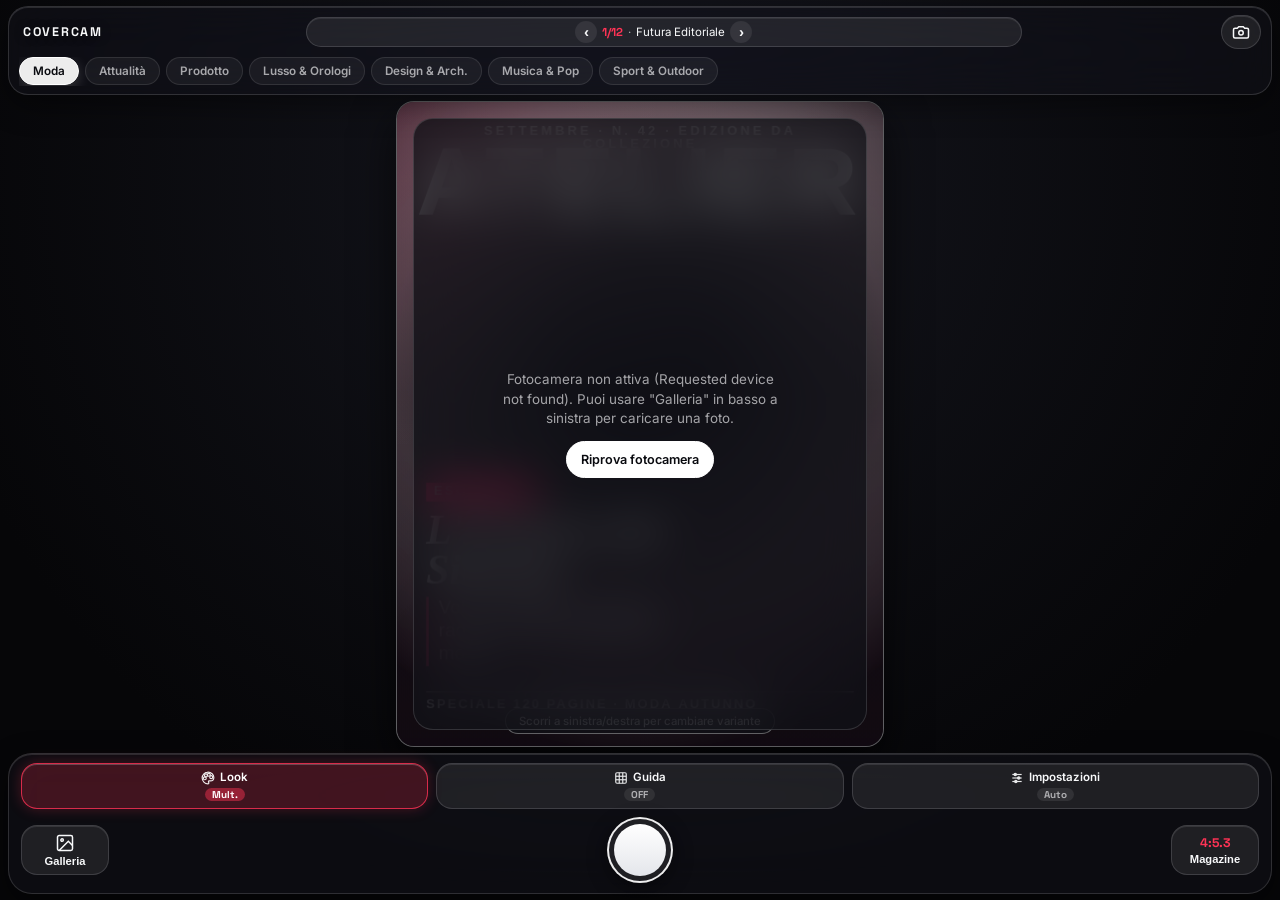
==== covercam-beta/index.html @ 8c14767b "Add /covercam-beta/ clean path and push to both repos" ====
<!DOCTYPE html>
<html lang="it">
<head>
  <meta charset="UTF-8">
  <meta name="viewport" content="width=device-width, initial-scale=1.0, maximum-scale=1.0, user-scalable=no, viewport-fit=cover">
  <meta name="theme-color" content="#070709">
  <meta name="apple-mobile-web-app-capable" content="yes">
  <meta name="apple-mobile-web-app-status-bar-style" content="black-translucent">
  <title>CoverCam — Fotocamera Editoriale</title>
  <link rel="manifest" href="./manifest.json">
  <link rel="icon" type="image/svg+xml" href="./icons/icon.svg">
  <link rel="apple-touch-icon" href="./icons/icon-192.png">
  <link rel="preconnect" href="https://fonts.googleapis.com">
  <link rel="preconnect" href="https://fonts.gstatic.com" crossorigin>
  <link href="https://fonts.googleapis.com/css2?family=Anton&family=Archivo+Black&family=Barlow+Condensed:ital,wght@0,600;0,700;0,800;1,700&family=Bebas+Neue&family=Bodoni+Moda:ital,opsz,wght@0,6..96,700;0,6..96,900;1,6..96,700&family=Cinzel:wght@700;800&family=Cormorant+Garamond:ital,wght@0,400;0,600;0,700;1,400;1,600;1,700&family=DM+Sans:ital,wght@0,400;0,500;0,700;1,400&family=Inter:wght@400;500;600;700;800&family=Jost:ital,wght@0,400;0,500;0,600;0,700;0,800;0,900;1,500;1,700&family=Lato:ital,wght@0,400;0,700;0,900;1,400;1,700&family=League+Spartan:wght@600;700;800;900&family=Montserrat:wght@400;500;600;700;800;900&family=Newsreader:ital,opsz,wght@0,6..72,400;0,6..72,600;0,6..72,800;1,6..72,400;1,6..72,800&family=Oswald:wght@500;600;700&family=Playfair+Display:ital,wght@0,400;0,700;0,900;1,400;1,700;1,900&family=Plus+Jakarta+Sans:wght@500;600;700;800&family=Space+Grotesk:wght@500;600;700&family=Syne:wght@700;800&family=Work+Sans:wght@400;500;600;700;800&display=swap" rel="stylesheet">
  <link rel="stylesheet" href="./styles.css?v=14">
</head>
<body>
  <div class="app-shell">
    <header class="top-bar">
      <div class="top-row">
        <button type="button" id="appTitleBtn" class="brand-title" title="Tieni premuto per il pannello log">
          COVERCAM
        </button>

        <div class="preset-pill" id="presetBadge" aria-live="polite">
          <button type="button" id="btnPrevVariant" class="pill-step-btn" aria-label="Variante precedente">‹</button>
          <span id="presetIndexLabel">1/12</span>
          <span class="dot-sep">·</span>
          <span id="presetNameLabel">Classico Centrale</span>
          <button type="button" id="btnNextVariant" class="pill-step-btn" aria-label="Variante successiva">›</button>
        </div>

        <div class="top-actions">
          <button type="button" id="btnInstallPwa" class="icon-btn hidden" aria-label="Installa app sul telefono" title="Installa app">
            <span>Installa</span>
          </button>
          <button type="button" id="btnExitPhoto" class="icon-btn hidden" aria-label="Torna alla fotocamera live" title="Torna alla fotocamera">
            <svg viewBox="0 0 24 24" width="16" height="16" fill="none" stroke="currentColor" stroke-width="2">
              <path d="M15 18l-6-6 6-6"/>
            </svg>
            <span>Live</span>
          </button>
          <button type="button" id="btnFlipCamera" class="icon-btn" aria-label="Cambia fotocamera" title="Cambia fotocamera">
            <svg viewBox="0 0 24 24" width="18" height="18" fill="none" stroke="currentColor" stroke-width="2">
              <path d="M20 7h-3l-2-2H9L7 7H4a2 2 0 0 0-2 2v9a2 2 0 0 0 2 2h16a2 2 0 0 0 2-2V9a2 2 0 0 0-2-2Z"/>
              <path d="M15 13a3 3 0 1 1-6 0 3 3 0 0 1 6 0Z"/>
            </svg>
          </button>
        </div>
      </div>

      <nav class="genre-tabs" id="genreTabs" aria-label="Generi copertina"></nav>
    </header>

    <main class="viewport-area" id="viewportArea">
      <div class="stage-frame" id="stageFrame">
        <video id="cameraVideo" playsinline autoplay muted></video>
        <img id="importedPhoto" class="hidden" alt="Foto importata dalla galleria">
        <canvas id="overlayCanvas"></canvas>

        <div class="swipe-hint" id="swipeHint">Scorri a sinistra/destra per cambiare variante</div>
        <div class="camera-error hidden" id="cameraErrorBox">
          <p id="cameraErrorText">Accesso alla fotocamera non disponibile. Puoi comunque importare una foto dalla galleria.</p>
          <button type="button" id="btnRetryCamera" class="action-btn">Riprova fotocamera</button>
        </div>
      </div>
    </main>

    <footer class="bottom-bar">
      <div class="quick-dock" role="toolbar" aria-label="Strumenti rapidi copertina">
        <button type="button" id="btnGenreLookToggle" class="dock-pill" aria-pressed="false" title="Pannello Look & Color Grading 60-30-10">
          <span class="dock-pill-label">
            <svg viewBox="0 0 24 24" width="14" height="14" fill="none" stroke="currentColor" stroke-width="2">
              <circle cx="13.5" cy="6.5" r="2.5"/>
              <circle cx="17.5" cy="10.5" r="2.5"/>
              <circle cx="8.5" cy="7.5" r="2.5"/>
              <circle cx="6.5" cy="12.5" r="2.5"/>
              <path d="M12 2C6.5 2 2 6.5 2 12s4.5 10 10 10c.93 0 1.5-.67 1.5-1.5 0-.39-.15-.74-.39-1.01-.23-.26-.38-.61-.38-1 0-.83.67-1.5 1.5-1.5H16c3.31 0 6-2.69 6-6 0-4.96-4.49-9-10-9Z"/>
            </svg>
            <span>Look</span>
          </span>
          <small id="dockLookBadge">Mult.</small>
        </button>

        <button type="button" id="btnGuideCycle" class="dock-pill" aria-pressed="false" title="Cambia griglia di composizione">
          <span class="dock-pill-label">
            <svg viewBox="0 0 24 24" width="14" height="14" fill="none" stroke="currentColor" stroke-width="2">
              <rect x="3" y="3" width="18" height="18" rx="2"/>
              <line x1="9" y1="3" x2="9" y2="21"/>
              <line x1="15" y1="3" x2="15" y2="21"/>
              <line x1="3" y1="9" x2="21" y2="9"/>
              <line x1="3" y1="15" x2="21" y2="15"/>
            </svg>
            <span>Guida</span>
          </span>
          <small id="guideShortText">OFF</small>
        </button>

        <button type="button" id="btnSettingsToggle" class="dock-pill" aria-expanded="false" aria-controls="settingsDrawer" title="Apri tutte le impostazioni e scontorno">
          <span class="dock-pill-label">
            <svg viewBox="0 0 24 24" width="14" height="14" fill="none" stroke="currentColor" stroke-width="2">
              <line x1="4" y1="6" x2="20" y2="6"/>
              <line x1="4" y1="12" x2="20" y2="12"/>
              <line x1="4" y1="18" x2="20" y2="18"/>
              <circle cx="9" cy="6" r="2" fill="currentColor"/>
              <circle cx="15" cy="12" r="2" fill="currentColor"/>
              <circle cx="10" cy="18" r="2" fill="currentColor"/>
            </svg>
            <span>Impostazioni</span>
          </span>
          <small id="dockSettingsBadge">Auto</small>
        </button>
      </div>

      <div class="shutter-row">
        <div class="bottom-left">
          <input type="file" id="galleryInput" accept="image/*" class="sr-only">
          <button type="button" id="btnImportGallery" class="thumb-btn" aria-label="Importa foto da galleria">
            <svg viewBox="0 0 24 24" width="20" height="20" fill="none" stroke="currentColor" stroke-width="1.8">
              <rect x="3" y="3" width="18" height="18" rx="2"/>
              <circle cx="8.5" cy="8.5" r="1.5"/>
              <path d="M21 15l-5-5L5 21"/>
            </svg>
            <span>Galleria</span>
          </button>
        </div>

        <div class="bottom-center">
          <button type="button" id="btnShutter" class="shutter-btn" aria-label="Scatta foto">
            <span class="shutter-inner"></span>
          </button>
        </div>

        <div class="bottom-right">
          <button type="button" id="btnFormatCycle" class="thumb-btn" aria-label="Cambia formato">
            <span class="format-tag" id="formatRatioText">4:5.3</span>
            <span id="formatNameText">Magazine</span>
          </button>
        </div>
      </div>
    </footer>

    <section id="lookGradingPanel" class="grading-panel hidden" aria-label="Color Grading 60-30-10">
      <div class="sheet-handle-bar">
        <span class="sheet-pill-indicator"></span>
      </div>
      <div class="sheet-header-row">
        <strong>Look & Color Grading (60 · 30 · 10)</strong>
        <button type="button" id="btnCloseLookSheet" class="icon-btn" aria-label="Chiudi pannello Look">✕</button>
      </div>
      <div class="grading-top">
        <button type="button" id="btnToggleGradingEnable" class="chip-btn active" aria-pressed="true">
          <span>60·30·10 ON</span>
        </button>
        <div class="grading-bar-preview" aria-hidden="true">
          <span id="bar60" class="bar-seg seg-60">60%</span>
          <span id="bar30" class="bar-seg seg-30">30%</span>
          <span id="bar10" class="bar-seg seg-10">10%</span>
        </div>
        <label class="grading-intensity">
          <span>Mix</span>
          <input type="range" id="gradingStrengthSlider" min="0" max="100" value="55" step="1">
        </label>
      </div>

      <div class="grading-presets" id="gradingPresetsRow" role="radiogroup" aria-label="Triadi cromatiche 60-30-10"></div>

      <div class="setting-group">
        <div class="setting-header">
          <span>Metodo di fusione (Grading & Luci)</span>
          <span id="blendModeStatusText" class="contrast-badge">Multiply</span>
        </div>
        <div class="color-row" id="blendModeBar" role="radiogroup" aria-label="Metodo di fusione per luci e grading"></div>
      </div>

      <div class="grading-pickers">
        <label class="color-slot">
          <span class="slot-pct">60% Base</span>
          <div class="slot-input-wrap">
            <input type="color" id="color60Input" value="#1A242D">
            <code id="color60Hex">#1A242D</code>
          </div>
        </label>
        <label class="color-slot">
          <span class="slot-pct">30% Toni Medi</span>
          <div class="slot-input-wrap">
            <input type="color" id="color30Input" value="#D8C3A5">
            <code id="color30Hex">#D8C3A5</code>
          </div>
        </label>
        <label class="color-slot">
          <span class="slot-pct">10% Accento</span>
          <div class="slot-input-wrap">
            <input type="color" id="color10Input" value="#E63946">
            <code id="color10Hex">#E63946</code>
          </div>
        </label>
      </div>

      <div class="tone-sliders">
        <label class="tone-control">
          <div class="setting-header">
            <span>Contrasto B/N</span>
            <span id="contrastToneValue">100%</span>
          </div>
          <input type="range" id="contrastToneSlider" min="70" max="180" value="100" step="2">
        </label>
        <label class="tone-control">
          <div class="setting-header">
            <span>Punto Bianco / Nero</span>
            <span id="brightnessToneValue">100%</span>
          </div>
          <input type="range" id="brightnessToneSlider" min="70" max="140" value="100" step="2">
        </label>
      </div>
    </section>

    <section id="settingsDrawer" class="settings-drawer hidden" aria-label="Pannello impostazioni">
      <div class="sheet-handle-bar">
        <span class="sheet-pill-indicator"></span>
      </div>
      <div class="sheet-header-row">
        <strong>Impostazioni Copertina & Scontorno</strong>
        <button type="button" id="btnCloseSettingsSheet" class="icon-btn" aria-label="Chiudi impostazioni">✕</button>
      </div>
      <div class="setting-group">
        <div class="setting-header">
          <label for="opacitySlider">Opacità layout</label>
          <span id="opacityValue">100%</span>
        </div>
        <input type="range" id="opacitySlider" min="15" max="100" value="100" step="1">
      </div>

      <div class="setting-group">
        <div class="setting-header">
          <span>Colore testo e contrasto WCAG</span>
          <span id="contrastStatus" class="contrast-badge">AUTO · --:1</span>
        </div>
        <div class="color-row">
          <button type="button" id="btnAutoColor" class="chip-btn active">
            <span class="swatch-dot" id="autoSwatchDot"></span>
            <span>Auto Scena</span>
          </button>
          <div class="palette-swatches" id="paletteContainer" role="radiogroup" aria-label="Palette colori manuale"></div>
        </div>
      </div>

      <div class="setting-group">
        <div class="setting-header">
          <span>Guida composizione (solo mirino)</span>
          <span id="guideStatusText" class="contrast-badge">Nessuna</span>
        </div>
        <div class="color-row" id="guideBar" role="radiogroup" aria-label="Guide di composizione fotografica"></div>
      </div>

      <div class="setting-group">
        <div class="setting-header">
          <span>Effetto immagine</span>
          <span id="filterStatusText" class="contrast-badge">Naturale</span>
        </div>
        <div class="color-row" id="filterBar" role="radiogroup" aria-label="Filtri fotografici"></div>
      </div>

      <div class="setting-group">
        <div class="setting-header">
          <span>Scontorno volto su testata (trascina o pizzica)</span>
          <button type="button" id="btnFaceCutoutToggle" class="chip-btn" aria-pressed="false">
            <strong id="faceCutoutStatusText">OFF</strong>
          </button>
        </div>
        <div class="tone-sliders">
          <label class="tone-control">
            <div class="setting-header">
              <span>Grandezza zona</span>
              <span id="faceSizeValue">24%</span>
            </div>
            <input type="range" id="faceSizeSlider" min="10" max="50" value="24" step="1">
          </label>
          <label class="tone-control">
            <div class="setting-header">
              <span>Sfumatura bordo</span>
              <span id="faceFeatherValue">72%</span>
            </div>
            <input type="range" id="faceFeatherSlider" min="20" max="95" value="72" step="1">
          </label>
        </div>
      </div>

      <div class="setting-group">
        <div class="setting-header">
          <span>Aloni di luce (tocca sulla foto)</span>
          <span id="lightSpotCountText" class="contrast-badge">0 punti</span>
        </div>
        <div class="color-row" id="lightBlendDrawerBar" role="radiogroup" aria-label="Metodo fusione aloni"></div>
        <div class="setting-toggles">
          <button type="button" id="btnLightModeToggle" class="toggle-pill" aria-pressed="false">
            <span>Tocca foto per alone</span>
            <strong id="lightModeStatusText">OFF</strong>
          </button>
          <button type="button" id="btnClearLights" class="toggle-pill">
            <span>Rimuovi aloni</span>
            <strong>RESET</strong>
          </button>
        </div>
      </div>

      <div class="setting-toggles">
        <button type="button" id="btnHorizonToggle" class="toggle-pill" aria-pressed="false">
          <span>Livella orizzonte</span>
          <strong id="horizonStatusText">OFF</strong>
        </button>
        <button type="button" id="btnSafeZoneToggle" class="toggle-pill" aria-pressed="false">
          <span>Zone sicure Story</span>
          <strong id="safeZoneStatusText">OFF</strong>
        </button>
      </div>
    </section>
  </div>

  <dialog id="exportDialog" closedby="any" aria-labelledby="exportDialogTitle">
    <div class="dialog-inner">
      <header class="dialog-header">
        <div>
          <h2 id="exportDialogTitle">Scatto completato</h2>
          <p id="exportMetaText" class="dialog-subtitle">-- × -- px · 2 file pronti</p>
        </div>
        <form method="dialog">
          <button type="submit" class="icon-btn" aria-label="Chiudi finestra" autofocus>✕</button>
        </form>
      </header>

      <div class="preview-pair">
        <figure class="preview-card">
          <img id="previewCoverImg" alt="Anteprima foto con copertina">
          <figcaption id="captionCoverName">covercam_cover.jpg</figcaption>
          <button type="button" id="btnDownloadCover" class="secondary-btn">Scarica Cover</button>
        </figure>
        <figure class="preview-card">
          <img id="previewCleanImg" alt="Anteprima foto pulita senza scritte">
          <figcaption id="captionCleanName">covercam_clean.jpg</figcaption>
          <button type="button" id="btnDownloadClean" class="secondary-btn">Scarica Clean</button>
        </figure>
      </div>

      <div class="dialog-footer">
        <button type="button" id="btnDownloadBoth" class="primary-btn">Scarica entrambi (2 JPG)</button>
        <button type="button" id="btnShareBoth" class="action-btn">Condividi</button>
      </div>
    </div>
  </dialog>

  <dialog id="debugDialog" closedby="any" aria-labelledby="debugDialogTitle">
    <div class="dialog-inner debug-inner">
      <header class="dialog-header">
        <div>
          <h2 id="debugDialogTitle">Registro Diagnostico (Log)</h2>
          <p id="debugCountText" class="dialog-subtitle">Ultimi 500 eventi in memoria e localStorage</p>
        </div>
        <form method="dialog">
          <button type="submit" class="icon-btn" aria-label="Chiudi log" autofocus>✕</button>
        </form>
      </header>

      <pre id="debugLogOutput" class="debug-log-view" tabindex="0"></pre>

      <div class="dialog-footer">
        <button type="button" id="btnHardResetCache" class="primary-btn">Aggiorna App & Svuota Cache</button>
        <button type="button" id="btnCopyLogs" class="action-btn">Copia log</button>
        <button type="button" id="btnClearLogs" class="secondary-btn">Svuota log</button>
      </div>
    </div>
  </dialog>

  <script type="module" src="./js/app.js?v=14"></script>
</body>
</html>
---- covercam-beta/styles.css ----
@font-face {
  font-family: "Futura";
  src: local("Futura"), local("Futura-Medium"), local("Futura Medium"), local("Futura PT"), local("Avenir Next"), local("Jost");
  font-weight: 400 700;
}

@font-face {
  font-family: "Futura";
  src: local("Futura-Bold"), local("Futura Bold"), local("Futura Condensed ExtraBold"), local("Jost");
  font-weight: 800 900;
}

:root {
  color-scheme: dark;
  --bg-base: #070709;
  --glass-bg: rgba(18, 19, 25, 0.56);
  --glass-bg-strong: rgba(16, 17, 23, 0.78);
  --glass-chip: rgba(255, 255, 255, 0.08);
  --glass-chip-active: rgba(255, 255, 255, 0.2);
  --glass-border: rgba(255, 255, 255, 0.14);
  --glass-border-bright: rgba(255, 255, 255, 0.34);
  --glass-blur: blur(22px) saturate(175%);
  --text-primary: #f8f9fa;
  --text-muted: rgba(248, 249, 250, 0.64);
  --brand-color: #ff3355;
  --level-green: #34d399;
  --font-ui: "Inter", -apple-system, BlinkMacSystemFont, sans-serif;
  --font-mono: "Space Grotesk", monospace;
  --font-futura: "Futura", "Jost", "League Spartan", sans-serif;
}

*,
*::before,
*::after {
  box-sizing: border-box;
  margin: 0;
  padding: 0;
}

html,
body {
  width: 100%;
  height: 100%;
  background: radial-gradient(circle at 50% 20%, #15161e 0%, #060608 75%);
  color: var(--text-primary);
  font-family: var(--font-ui);
  accent-color: var(--brand-color);
  -webkit-font-smoothing: antialiased;
  user-select: none;
  -webkit-user-select: none;
  overflow: hidden;
  touch-action: manipulation;
}

.sr-only {
  position: absolute !important;
  clip-path: inset(50%) !important;
  overflow: hidden !important;
  width: 1px !important;
  height: 1px !important;
  margin: -1px !important;
  padding: 0 !important;
  border: 0 !important;
  white-space: nowrap !important;
}

.hidden {
  display: none !important;
}

.app-shell {
  position: relative;
  display: flex;
  flex-direction: column;
  width: 100%;
  height: 100dvh;
  padding-top: env(safe-area-inset-top, 0px);
  padding-bottom: env(safe-area-inset-bottom, 0px);
}

.top-bar {
  position: relative;
  z-index: 30;
  margin: 6px 8px 0;
  padding: 7px 10px 8px;
  background: var(--glass-bg);
  backdrop-filter: var(--glass-blur);
  -webkit-backdrop-filter: var(--glass-blur);
  border: 1px solid var(--glass-border);
  border-radius: 20px;
  box-shadow: 0 10px 30px rgba(0, 0, 0, 0.42), inset 0 1px 0 rgba(255, 255, 255, 0.12);
}

.top-row {
  display: flex;
  align-items: center;
  justify-content: space-between;
  gap: 6px;
  min-height: 36px;
}

.brand-title {
  background: none;
  border: none;
  color: var(--text-primary);
  font-family: var(--font-mono);
  font-weight: 700;
  font-size: 0.78rem;
  letter-spacing: 0.14em;
  padding: 6px 4px;
  cursor: pointer;
  flex-shrink: 0;
  text-shadow: 0 1px 8px rgba(0, 0, 0, 0.5);
}

.preset-pill {
  display: inline-flex;
  align-items: center;
  justify-content: center;
  gap: 5px;
  background: var(--glass-chip);
  border: 1px solid var(--glass-border);
  border-radius: 999px;
  padding: 3px 6px;
  font-size: 0.72rem;
  color: var(--text-primary);
  min-width: 0;
  flex: 1;
  max-width: 56vw;
  white-space: nowrap;
  overflow: hidden;
  text-overflow: ellipsis;
  box-shadow: inset 0 1px 0 rgba(255, 255, 255, 0.08);
}

#presetNameLabel {
  overflow: hidden;
  text-overflow: ellipsis;
  white-space: nowrap;
}

.pill-step-btn {
  background: rgba(255, 255, 255, 0.08);
  border: none;
  color: var(--text-primary);
  width: 22px;
  height: 22px;
  border-radius: 50%;
  display: inline-flex;
  align-items: center;
  justify-content: center;
  font-size: 0.95rem;
  font-weight: 700;
  line-height: 1;
  cursor: pointer;
  flex-shrink: 0;
}

.pill-step-btn:active {
  background: rgba(255, 255, 255, 0.24);
}

#presetIndexLabel {
  font-family: var(--font-mono);
  font-weight: 700;
  color: var(--brand-color);
}

.dot-sep {
  color: var(--text-muted);
}

.top-actions {
  display: flex;
  align-items: center;
  gap: 5px;
}

.icon-btn {
  display: inline-flex;
  align-items: center;
  justify-content: center;
  gap: 4px;
  min-width: 34px;
  height: 34px;
  padding: 0 10px;
  background: var(--glass-chip);
  border: 1px solid var(--glass-border);
  border-radius: 999px;
  color: var(--text-primary);
  font-size: 0.74rem;
  font-weight: 600;
  cursor: pointer;
  transition: background 0.18s ease, border-color 0.18s ease, transform 0.12s ease;
  box-shadow: inset 0 1px 0 rgba(255, 255, 255, 0.1);
}

.icon-btn:active {
  transform: scale(0.95);
}

.icon-btn[aria-expanded="true"],
.icon-btn[aria-pressed="true"] {
  border-color: rgba(255, 51, 85, 0.75);
  background: rgba(255, 51, 85, 0.24);
  color: #ffffff;
  box-shadow: 0 0 14px rgba(255, 51, 85, 0.28), inset 0 1px 0 rgba(255, 255, 255, 0.22);
}

.genre-tabs {
  display: flex;
  align-items: center;
  gap: 6px;
  margin-top: 7px;
  overflow-x: auto;
  scrollbar-width: none;
  padding-bottom: 1px;
}

.genre-tabs::-webkit-scrollbar {
  display: none;
}

.genre-tab {
  background: rgba(255, 255, 255, 0.05);
  border: 1px solid rgba(255, 255, 255, 0.1);
  border-radius: 999px;
  color: var(--text-muted);
  font-family: var(--font-ui);
  font-size: 0.73rem;
  font-weight: 600;
  padding: 6px 13px;
  text-align: center;
  cursor: pointer;
  white-space: nowrap;
  flex-shrink: 0;
  transition: all 0.18s ease;
}

.genre-tab.active {
  background: rgba(255, 255, 255, 0.92);
  color: #090a0f;
  border-color: #ffffff;
  box-shadow: 0 4px 14px rgba(255, 255, 255, 0.18);
}

.grading-panel,
.settings-drawer {
  position: fixed;
  left: 8px;
  right: 8px;
  bottom: calc(8px + env(safe-area-inset-bottom, 0px));
  top: auto;
  z-index: 60;
  background: var(--glass-bg-strong);
  backdrop-filter: blur(28px) saturate(190%);
  -webkit-backdrop-filter: blur(28px) saturate(190%);
  border: 1px solid var(--glass-border-bright);
  border-radius: 24px;
  padding: 10px 15px 16px;
  display: flex;
  flex-direction: column;
  gap: 11px;
  max-height: 76dvh;
  overflow-y: auto;
  box-shadow: 0 20px 50px rgba(0, 0, 0, 0.65), inset 0 1px 0 rgba(255, 255, 255, 0.2);
}

.sheet-handle-bar {
  display: flex;
  justify-content: center;
  padding: 2px 0 2px;
}

.sheet-pill-indicator {
  width: 40px;
  height: 4px;
  border-radius: 999px;
  background-color: rgba(255, 255, 255, 0.28);
}

.sheet-header-row {
  display: flex;
  align-items: center;
  justify-content: space-between;
  font-size: 0.82rem;
  color: var(--text-primary);
  padding-bottom: 6px;
  border-bottom: 1px solid var(--glass-border);
}

.grading-top {
  display: flex;
  align-items: center;
  justify-content: space-between;
  gap: 8px;
}

.grading-title {
  font-family: var(--font-mono);
  font-size: 0.68rem;
  font-weight: 700;
  letter-spacing: 0.08em;
  color: var(--text-muted);
  white-space: nowrap;
}

.grading-bar-preview {
  flex: 1;
  display: flex;
  height: 18px;
  border-radius: 999px;
  overflow: hidden;
  border: 1px solid var(--glass-border-bright);
  font-family: var(--font-mono);
  font-size: 0.6rem;
  font-weight: 700;
}

.bar-seg {
  display: flex;
  align-items: center;
  justify-content: center;
  overflow: hidden;
}

.seg-60 {
  width: 60%;
  background-color: #1A242D;
  color: #ffffff;
}

.seg-30 {
  width: 30%;
  background-color: #D8C3A5;
  color: #0d0d0d;
}

.seg-10 {
  width: 10%;
  background-color: #E63946;
  color: #ffffff;
  font-size: 0;
}

.grading-intensity {
  display: inline-flex;
  align-items: center;
  gap: 5px;
  font-size: 0.68rem;
  color: var(--text-muted);
  width: 90px;
}

.grading-intensity input[type="range"] {
  height: 18px;
}

.grading-presets {
  display: flex;
  align-items: center;
  gap: 6px;
  overflow-x: auto;
  scrollbar-width: none;
}

.grading-presets::-webkit-scrollbar {
  display: none;
}

.triad-chip {
  display: inline-flex;
  align-items: center;
  gap: 6px;
  background: var(--glass-chip);
  border: 1px solid var(--glass-border);
  border-radius: 999px;
  padding: 5px 11px;
  color: var(--text-primary);
  font-size: 0.71rem;
  font-weight: 600;
  cursor: pointer;
  white-space: nowrap;
  flex-shrink: 0;
}

.triad-chip.active {
  border-color: var(--glass-border-bright);
  background: var(--glass-chip-active);
  box-shadow: 0 2px 10px rgba(0, 0, 0, 0.3);
}

.triad-dots {
  display: inline-flex;
  width: 24px;
  height: 10px;
  border-radius: 999px;
  overflow: hidden;
  border: 1px solid rgba(255, 255, 255, 0.35);
}

.triad-dots i {
  display: block;
  height: 100%;
}

.grading-pickers {
  display: grid;
  grid-template-columns: repeat(3, 1fr);
  gap: 6px;
}

.tone-sliders {
  display: grid;
  grid-template-columns: 1fr 1fr;
  gap: 10px;
  padding-top: 6px;
  border-top: 1px solid var(--glass-border);
}

.tone-control {
  display: flex;
  flex-direction: column;
  gap: 3px;
}

.color-slot {
  display: flex;
  flex-direction: column;
  gap: 4px;
  background: var(--glass-chip);
  border: 1px solid var(--glass-border);
  border-radius: 12px;
  padding: 6px 8px;
  cursor: pointer;
}

.slot-pct {
  font-size: 0.64rem;
  color: var(--text-muted);
  font-weight: 600;
}

.slot-input-wrap {
  display: flex;
  align-items: center;
  gap: 6px;
}

.slot-input-wrap input[type="color"] {
  -webkit-appearance: none;
  appearance: none;
  width: 22px;
  height: 20px;
  border: 1px solid var(--glass-border-bright);
  border-radius: 6px;
  background: none;
  padding: 0;
  cursor: pointer;
}

.slot-input-wrap input[type="color"]::-webkit-color-swatch-wrapper {
  padding: 0;
}

.slot-input-wrap input[type="color"]::-webkit-color-swatch {
  border: none;
  border-radius: 4px;
}

.slot-input-wrap code {
  font-family: var(--font-mono);
  font-size: 0.68rem;
  color: var(--text-primary);
}

.setting-group {
  display: flex;
  flex-direction: column;
  gap: 6px;
}

.setting-header {
  display: flex;
  justify-content: space-between;
  align-items: center;
  font-size: 0.74rem;
  color: var(--text-muted);
}

.contrast-badge {
  font-family: var(--font-mono);
  font-size: 0.7rem;
  color: var(--text-primary);
  background: var(--glass-chip);
  border: 1px solid var(--glass-border);
  padding: 2px 8px;
  border-radius: 999px;
}

input[type="range"] {
  width: 100%;
  height: 24px;
  cursor: pointer;
}

.color-row {
  display: flex;
  align-items: center;
  gap: 7px;
  overflow-x: auto;
  scrollbar-width: none;
  padding-bottom: 2px;
}

.color-row::-webkit-scrollbar {
  display: none;
}

.chip-btn {
  display: inline-flex;
  align-items: center;
  gap: 6px;
  background: var(--glass-chip);
  border: 1px solid var(--glass-border);
  border-radius: 999px;
  color: var(--text-primary);
  font-size: 0.73rem;
  font-weight: 600;
  padding: 6px 12px;
  cursor: pointer;
  flex-shrink: 0;
  transition: all 0.15s ease;
}

.chip-btn.active {
  border-color: #ffffff;
  background: rgba(255, 255, 255, 0.92);
  color: #090a0f;
}

.swatch-dot {
  width: 12px;
  height: 12px;
  border-radius: 50%;
  background-color: #ffffff;
  border: 1px solid rgba(0, 0, 0, 0.25);
}

.palette-swatches {
  display: flex;
  align-items: center;
  gap: 6px;
}

.swatch-btn {
  width: 28px;
  height: 28px;
  border-radius: 50%;
  border: 2px solid var(--glass-border);
  cursor: pointer;
  flex-shrink: 0;
  transition: transform 0.15s ease, border-color 0.15s ease;
}

.swatch-btn.active {
  border-color: #ffffff;
  transform: scale(1.12);
}

.setting-toggles {
  display: grid;
  grid-template-columns: 1fr 1fr;
  gap: 8px;
}

.toggle-pill {
  display: flex;
  align-items: center;
  justify-content: space-between;
  background: var(--glass-chip);
  border: 1px solid var(--glass-border);
  border-radius: 14px;
  color: var(--text-primary);
  font-size: 0.73rem;
  padding: 9px 11px;
  cursor: pointer;
}

.toggle-pill[aria-pressed="true"] {
  border-color: var(--glass-border-bright);
  background: var(--glass-chip-active);
}

.toggle-pill strong {
  font-family: var(--font-mono);
  font-size: 0.72rem;
  color: var(--text-muted);
}

.toggle-pill[aria-pressed="true"] strong {
  color: var(--level-green);
}

.viewport-area {
  flex: 1;
  position: relative;
  display: flex;
  align-items: center;
  justify-content: center;
  overflow: hidden;
  padding: 6px 8px;
}

.stage-frame {
  position: relative;
  width: 100%;
  height: 100%;
  max-width: 100%;
  max-height: 100%;
  background-color: #0d0e12;
  border: 1px solid var(--glass-border-bright);
  border-radius: 18px;
  box-shadow: 0 18px 44px rgba(0, 0, 0, 0.65);
  overflow: hidden;
  display: flex;
  align-items: center;
  justify-content: center;
  touch-action: pan-y;
}

#cameraVideo,
#importedPhoto {
  position: absolute;
  inset: 0;
  width: 100%;
  height: 100%;
  object-fit: cover;
}

#overlayCanvas {
  position: absolute;
  inset: 0;
  width: 100%;
  height: 100%;
  pointer-events: none;
}

.swipe-hint {
  position: absolute;
  bottom: 12px;
  left: 50%;
  transform: translateX(-50%);
  background: var(--glass-bg-strong);
  backdrop-filter: var(--glass-blur);
  -webkit-backdrop-filter: var(--glass-blur);
  border: 1px solid var(--glass-border-bright);
  color: var(--text-primary);
  font-size: 0.71rem;
  font-weight: 500;
  padding: 5px 13px;
  border-radius: 999px;
  pointer-events: none;
  white-space: nowrap;
  transition: opacity 0.4s ease;
}

.swipe-hint.fade-out {
  opacity: 0;
}

.camera-error {
  position: absolute;
  inset: 16px;
  background: var(--glass-bg-strong);
  backdrop-filter: var(--glass-blur);
  -webkit-backdrop-filter: var(--glass-blur);
  border: 1px solid var(--glass-border);
  border-radius: 20px;
  padding: 22px;
  display: flex;
  flex-direction: column;
  align-items: center;
  justify-content: center;
  text-align: center;
  gap: 12px;
  z-index: 10;
}

.camera-error p {
  font-size: 0.84rem;
  color: var(--text-muted);
  max-width: 280px;
  line-height: 1.45;
}

.bottom-bar {
  display: flex;
  flex-direction: column;
  gap: 8px;
  margin: 0 8px 6px;
  padding: 9px 12px 10px;
  background: var(--glass-bg);
  backdrop-filter: var(--glass-blur);
  -webkit-backdrop-filter: var(--glass-blur);
  border: 1px solid var(--glass-border);
  border-radius: 24px;
  box-shadow: 0 10px 30px rgba(0, 0, 0, 0.45), inset 0 1px 0 rgba(255, 255, 255, 0.12);
  z-index: 20;
}

.quick-dock {
  display: grid;
  grid-template-columns: repeat(3, minmax(0, 1fr));
  gap: 8px;
  width: 100%;
}

.dock-pill {
  display: flex;
  flex-direction: column;
  align-items: center;
  justify-content: center;
  gap: 3px;
  width: 100%;
  min-height: 46px;
  padding: 5px 6px;
  background: var(--glass-chip);
  border: 1px solid var(--glass-border);
  border-radius: 16px;
  color: var(--text-primary);
  font-family: var(--font-ui);
  font-size: 0.72rem;
  font-weight: 600;
  cursor: pointer;
  white-space: nowrap;
  transition: all 0.16s ease;
  box-shadow: inset 0 1px 0 rgba(255, 255, 255, 0.1);
}

.dock-pill-label {
  display: inline-flex;
  align-items: center;
  justify-content: center;
  gap: 5px;
  line-height: 1.1;
}

.dock-pill svg {
  flex-shrink: 0;
  opacity: 0.92;
}

.dock-pill small {
  font-family: var(--font-mono);
  font-size: 0.62rem;
  font-weight: 700;
  color: var(--text-muted);
  background: rgba(255, 255, 255, 0.08);
  padding: 1px 7px;
  border-radius: 999px;
  line-height: 1.2;
}

.dock-pill[aria-expanded="true"],
.dock-pill[aria-pressed="true"] {
  border-color: rgba(255, 51, 85, 0.8);
  background: rgba(255, 51, 85, 0.22);
  color: #ffffff;
  box-shadow: 0 0 14px rgba(255, 51, 85, 0.25), inset 0 1px 0 rgba(255, 255, 255, 0.22);
}

.dock-pill[aria-expanded="true"] small,
.dock-pill[aria-pressed="true"] small {
  color: #ffffff;
  background: rgba(255, 51, 85, 0.45);
}

.shutter-row {
  display: grid;
  grid-template-columns: 1fr auto 1fr;
  align-items: center;
  width: 100%;
}

.bottom-left {
  display: flex;
  align-items: center;
  justify-content: flex-start;
}

.bottom-center {
  display: flex;
  align-items: center;
  justify-content: center;
}

.bottom-right {
  display: flex;
  align-items: center;
  justify-content: flex-end;
}

.thumb-btn {
  display: flex;
  flex-direction: column;
  align-items: center;
  justify-content: center;
  gap: 2px;
  width: 88px;
  height: 50px;
  padding: 4px 8px;
  background: var(--glass-chip);
  border: 1px solid var(--glass-border);
  border-radius: 16px;
  color: var(--text-primary);
  font-size: 0.7rem;
  font-weight: 600;
  cursor: pointer;
  transition: transform 0.12s ease, background 0.18s ease;
  box-shadow: inset 0 1px 0 rgba(255, 255, 255, 0.1);
}

.thumb-btn:active {
  transform: scale(0.95);
  background: var(--glass-chip-active);
}

.format-tag {
  font-family: var(--font-mono);
  font-size: 0.78rem;
  font-weight: 700;
  color: var(--brand-color);
}

.shutter-btn {
  width: 66px;
  height: 66px;
  border-radius: 50%;
  background: rgba(255, 255, 255, 0.08);
  border: 2.5px solid rgba(255, 255, 255, 0.92);
  padding: 5px;
  cursor: pointer;
  display: flex;
  align-items: center;
  justify-content: center;
  box-shadow: 0 6px 20px rgba(0, 0, 0, 0.45);
}

.shutter-inner {
  width: 100%;
  height: 100%;
  border-radius: 50%;
  background: linear-gradient(180deg, #ffffff 0%, #e4e6eb 100%);
  transition: transform 0.12s ease, background 0.12s ease;
}

.shutter-btn:active .shutter-inner {
  transform: scale(0.88);
  background: var(--brand-color);
}

dialog {
  margin: auto;
  width: min(94vw, 500px);
  max-height: 90dvh;
  background: var(--glass-bg-strong);
  backdrop-filter: blur(28px) saturate(190%);
  -webkit-backdrop-filter: blur(28px) saturate(190%);
  color: var(--text-primary);
  border: 1px solid var(--glass-border-bright);
  border-radius: 24px;
  padding: 0;
  box-shadow: 0 24px 60px rgba(0, 0, 0, 0.75), inset 0 1px 0 rgba(255, 255, 255, 0.2);
}

dialog:modal {
  overscroll-behavior: contain;
}

dialog::backdrop {
  background-color: rgba(4, 5, 8, 0.72);
  backdrop-filter: blur(8px);
  -webkit-backdrop-filter: blur(8px);
  overflow: hidden;
  overscroll-behavior: contain;
}

.dialog-inner {
  display: flex;
  flex-direction: column;
  gap: 14px;
  padding: 16px;
  max-height: 88dvh;
  overflow-y: auto;
}

.dialog-header {
  display: flex;
  align-items: flex-start;
  justify-content: space-between;
  gap: 12px;
}

.dialog-header h2 {
  font-size: 1rem;
  font-weight: 700;
}

.dialog-subtitle {
  font-size: 0.75rem;
  color: var(--text-muted);
  margin-top: 2px;
  font-family: var(--font-mono);
}

.preview-pair {
  display: grid;
  grid-template-columns: 1fr 1fr;
  gap: 10px;
}

.preview-card {
  display: flex;
  flex-direction: column;
  gap: 6px;
  background: rgba(10, 11, 15, 0.65);
  border: 1px solid var(--glass-border);
  border-radius: 14px;
  padding: 8px;
}

.preview-card img {
  width: 100%;
  height: auto;
  max-height: 42dvh;
  object-fit: contain;
  background-color: #050505;
  border-radius: 8px;
}

.preview-card figcaption {
  font-family: var(--font-mono);
  font-size: 0.66rem;
  color: var(--text-muted);
  white-space: nowrap;
  overflow: hidden;
  text-overflow: ellipsis;
}

.dialog-footer {
  display: flex;
  gap: 8px;
  flex-wrap: wrap;
}

.primary-btn,
.action-btn,
.secondary-btn {
  border-radius: 999px;
  font-family: var(--font-ui);
  font-size: 0.79rem;
  font-weight: 600;
  padding: 10px 14px;
  cursor: pointer;
  border: 1px solid var(--glass-border);
  text-align: center;
}

.primary-btn {
  flex: 1;
  background-color: var(--brand-color);
  border-color: var(--brand-color);
  color: #ffffff;
}

.action-btn {
  background-color: #ffffff;
  border-color: #ffffff;
  color: #090a0f;
}

.secondary-btn {
  background: var(--glass-chip);
  color: var(--text-primary);
}

.debug-log-view {
  background: rgba(8, 9, 12, 0.75);
  border: 1px solid var(--glass-border);
  border-radius: 12px;
  padding: 10px;
  font-family: var(--font-mono);
  font-size: 0.7rem;
  line-height: 1.45;
  color: #d4d4d4;
  height: 48dvh;
  overflow: auto;
  white-space: pre-wrap;
  word-break: break-word;
  user-select: text;
  -webkit-user-select: text;
}
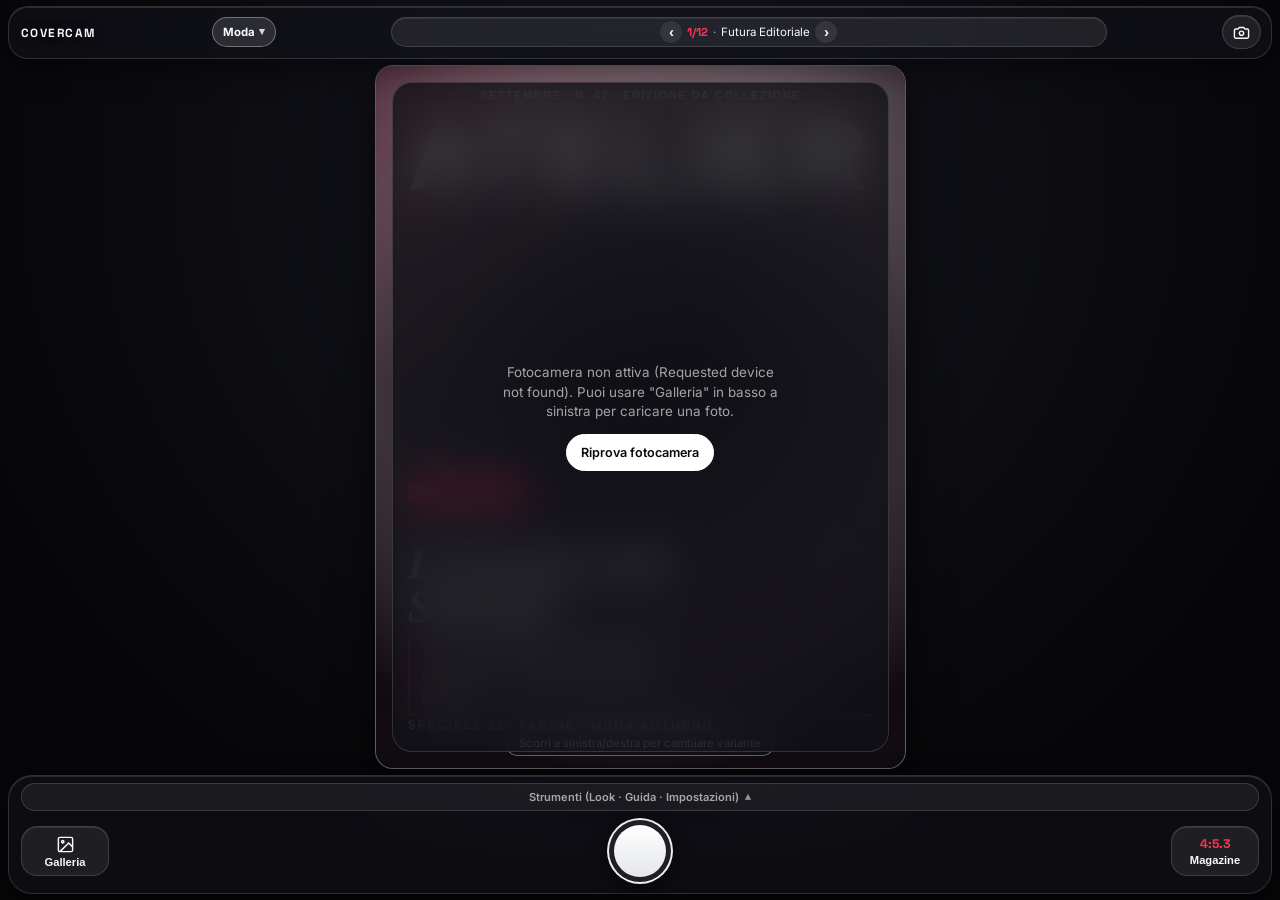
==== commit 6c31a3b4: "Collapsible menus, accordion settings, typographic grid overlay, and anti-collision layout engine" ====
--- a/covercam-beta/index.html
+++ b/covercam-beta/index.html
@@ -13,7 +13,7 @@
   <link rel="preconnect" href="https://fonts.googleapis.com">
   <link rel="preconnect" href="https://fonts.gstatic.com" crossorigin>
   <link href="https://fonts.googleapis.com/css2?family=Anton&family=Archivo+Black&family=Barlow+Condensed:ital,wght@0,600;0,700;0,800;1,700&family=Bebas+Neue&family=Bodoni+Moda:ital,opsz,wght@0,6..96,700;0,6..96,900;1,6..96,700&family=Cinzel:wght@700;800&family=Cormorant+Garamond:ital,wght@0,400;0,600;0,700;1,400;1,600;1,700&family=DM+Sans:ital,wght@0,400;0,500;0,700;1,400&family=Inter:wght@400;500;600;700;800&family=Jost:ital,wght@0,400;0,500;0,600;0,700;0,800;0,900;1,500;1,700&family=Lato:ital,wght@0,400;0,700;0,900;1,400;1,700&family=League+Spartan:wght@600;700;800;900&family=Montserrat:wght@400;500;600;700;800;900&family=Newsreader:ital,opsz,wght@0,6..72,400;0,6..72,600;0,6..72,800;1,6..72,400;1,6..72,800&family=Oswald:wght@500;600;700&family=Playfair+Display:ital,wght@0,400;0,700;0,900;1,400;1,700;1,900&family=Plus+Jakarta+Sans:wght@500;600;700;800&family=Space+Grotesk:wght@500;600;700&family=Syne:wght@700;800&family=Work+Sans:wght@400;500;600;700;800&display=swap" rel="stylesheet">
-  <link rel="stylesheet" href="./styles.css?v=14">
+  <link rel="stylesheet" href="./styles.css?v=16">
 </head>
 <body>
   <div class="app-shell">
@@ -23,6 +23,11 @@
           COVERCAM
         </button>
 
+        <button type="button" id="btnToggleGenresBar" class="genre-collapse-pill" aria-expanded="false" aria-controls="genreTabs" title="Espandi/chiudi categorie rivista">
+          <span id="currentGenrePillText">Moda</span>
+          <span class="chevron-icon" id="genreChevron">▾</span>
+        </button>
+
         <div class="preset-pill" id="presetBadge" aria-live="polite">
           <button type="button" id="btnPrevVariant" class="pill-step-btn" aria-label="Variante precedente">‹</button>
           <span id="presetIndexLabel">1/12</span>
@@ -42,7 +47,7 @@
             <span>Live</span>
           </button>
           <button type="button" id="btnFlipCamera" class="icon-btn" aria-label="Cambia fotocamera" title="Cambia fotocamera">
-            <svg viewBox="0 0 24 24" width="18" height="18" fill="none" stroke="currentColor" stroke-width="2">
+            <svg viewBox="0 0 24 24" width="17" height="17" fill="none" stroke="currentColor" stroke-width="2">
               <path d="M20 7h-3l-2-2H9L7 7H4a2 2 0 0 0-2 2v9a2 2 0 0 0 2 2h16a2 2 0 0 0 2-2V9a2 2 0 0 0-2-2Z"/>
               <path d="M15 13a3 3 0 1 1-6 0 3 3 0 0 1 6 0Z"/>
             </svg>
@@ -50,7 +55,7 @@
         </div>
       </div>
 
-      <nav class="genre-tabs" id="genreTabs" aria-label="Generi copertina"></nav>
+      <nav class="genre-tabs hidden" id="genreTabs" aria-label="Generi copertina"></nav>
     </header>
 
     <main class="viewport-area" id="viewportArea">
@@ -68,7 +73,14 @@
     </main>
 
     <footer class="bottom-bar">
-      <div class="quick-dock" role="toolbar" aria-label="Strumenti rapidi copertina">
+      <div class="dock-collapse-row">
+        <button type="button" id="btnToggleQuickDock" class="dock-toggle-handle" aria-expanded="false" aria-controls="quickDockContainer">
+          <span>Strumenti (Look · Guida · Impostazioni)</span>
+          <span class="chevron-icon" id="dockChevron">▴</span>
+        </button>
+      </div>
+
+      <div id="quickDockContainer" class="quick-dock hidden" role="toolbar" aria-label="Strumenti rapidi copertina">
         <button type="button" id="btnGenreLookToggle" class="dock-pill" aria-pressed="false" title="Pannello Look & Color Grading 60-30-10">
           <span class="dock-pill-label">
             <svg viewBox="0 0 24 24" width="14" height="14" fill="none" stroke="currentColor" stroke-width="2">
@@ -117,7 +129,7 @@
         <div class="bottom-left">
           <input type="file" id="galleryInput" accept="image/*" class="sr-only">
           <button type="button" id="btnImportGallery" class="thumb-btn" aria-label="Importa foto da galleria">
-            <svg viewBox="0 0 24 24" width="20" height="20" fill="none" stroke="currentColor" stroke-width="1.8">
+            <svg viewBox="0 0 24 24" width="19" height="19" fill="none" stroke="currentColor" stroke-width="1.8">
               <rect x="3" y="3" width="18" height="18" rx="2"/>
               <circle cx="8.5" cy="8.5" r="1.5"/>
               <path d="M21 15l-5-5L5 21"/>
@@ -149,71 +161,87 @@
         <strong>Look & Color Grading (60 · 30 · 10)</strong>
         <button type="button" id="btnCloseLookSheet" class="icon-btn" aria-label="Chiudi pannello Look">✕</button>
       </div>
-      <div class="grading-top">
-        <button type="button" id="btnToggleGradingEnable" class="chip-btn active" aria-pressed="true">
-          <span>60·30·10 ON</span>
-        </button>
-        <div class="grading-bar-preview" aria-hidden="true">
-          <span id="bar60" class="bar-seg seg-60">60%</span>
-          <span id="bar30" class="bar-seg seg-30">30%</span>
-          <span id="bar10" class="bar-seg seg-10">10%</span>
-        </div>
-        <label class="grading-intensity">
-          <span>Mix</span>
-          <input type="range" id="gradingStrengthSlider" min="0" max="100" value="55" step="1">
-        </label>
-      </div>
-
-      <div class="grading-presets" id="gradingPresetsRow" role="radiogroup" aria-label="Triadi cromatiche 60-30-10"></div>
-
-      <div class="setting-group">
-        <div class="setting-header">
-          <span>Metodo di fusione (Grading & Luci)</span>
+
+      <details class="acc-section" open>
+        <summary class="acc-summary">
+          <span>Triadi Cromatiche 60·30·10</span>
+          <span class="contrast-badge">Mix & Palette</span>
+        </summary>
+        <div class="acc-body">
+          <div class="grading-top">
+            <button type="button" id="btnToggleGradingEnable" class="chip-btn active" aria-pressed="true">
+              <span>60·30·10 ON</span>
+            </button>
+            <div class="grading-bar-preview" aria-hidden="true">
+              <span id="bar60" class="bar-seg seg-60">60%</span>
+              <span id="bar30" class="bar-seg seg-30">30%</span>
+              <span id="bar10" class="bar-seg seg-10">10%</span>
+            </div>
+            <label class="grading-intensity">
+              <span>Mix</span>
+              <input type="range" id="gradingStrengthSlider" min="0" max="100" value="55" step="1">
+            </label>
+          </div>
+          <div class="grading-presets" id="gradingPresetsRow" role="radiogroup" aria-label="Triadi cromatiche 60-30-10"></div>
+          <div class="grading-pickers">
+            <label class="color-slot">
+              <span class="slot-pct">60% Base</span>
+              <div class="slot-input-wrap">
+                <input type="color" id="color60Input" value="#1A242D">
+                <code id="color60Hex">#1A242D</code>
+              </div>
+            </label>
+            <label class="color-slot">
+              <span class="slot-pct">30% Toni Medi</span>
+              <div class="slot-input-wrap">
+                <input type="color" id="color30Input" value="#D8C3A5">
+                <code id="color30Hex">#D8C3A5</code>
+              </div>
+            </label>
+            <label class="color-slot">
+              <span class="slot-pct">10% Accento</span>
+              <div class="slot-input-wrap">
+                <input type="color" id="color10Input" value="#E63946">
+                <code id="color10Hex">#E63946</code>
+              </div>
+            </label>
+          </div>
+        </div>
+      </details>
+
+      <details class="acc-section">
+        <summary class="acc-summary">
+          <span>Metodo di Fusione (Grading & Luci)</span>
           <span id="blendModeStatusText" class="contrast-badge">Multiply</span>
-        </div>
-        <div class="color-row" id="blendModeBar" role="radiogroup" aria-label="Metodo di fusione per luci e grading"></div>
-      </div>
-
-      <div class="grading-pickers">
-        <label class="color-slot">
-          <span class="slot-pct">60% Base</span>
-          <div class="slot-input-wrap">
-            <input type="color" id="color60Input" value="#1A242D">
-            <code id="color60Hex">#1A242D</code>
-          </div>
-        </label>
-        <label class="color-slot">
-          <span class="slot-pct">30% Toni Medi</span>
-          <div class="slot-input-wrap">
-            <input type="color" id="color30Input" value="#D8C3A5">
-            <code id="color30Hex">#D8C3A5</code>
-          </div>
-        </label>
-        <label class="color-slot">
-          <span class="slot-pct">10% Accento</span>
-          <div class="slot-input-wrap">
-            <input type="color" id="color10Input" value="#E63946">
-            <code id="color10Hex">#E63946</code>
-          </div>
-        </label>
-      </div>
-
-      <div class="tone-sliders">
-        <label class="tone-control">
-          <div class="setting-header">
-            <span>Contrasto B/N</span>
-            <span id="contrastToneValue">100%</span>
-          </div>
-          <input type="range" id="contrastToneSlider" min="70" max="180" value="100" step="2">
-        </label>
-        <label class="tone-control">
-          <div class="setting-header">
-            <span>Punto Bianco / Nero</span>
-            <span id="brightnessToneValue">100%</span>
-          </div>
-          <input type="range" id="brightnessToneSlider" min="70" max="140" value="100" step="2">
-        </label>
-      </div>
+        </summary>
+        <div class="acc-body">
+          <div class="color-row" id="blendModeBar" role="radiogroup" aria-label="Metodo di fusione per luci e grading"></div>
+        </div>
+      </details>
+
+      <details class="acc-section">
+        <summary class="acc-summary">
+          <span>Contrasto & Punto Bianco/Nero</span>
+          <span id="contrastToneValue" class="contrast-badge">100%</span>
+        </summary>
+        <div class="acc-body">
+          <div class="tone-sliders">
+            <label class="tone-control">
+              <div class="setting-header">
+                <span>Contrasto B/N</span>
+              </div>
+              <input type="range" id="contrastToneSlider" min="70" max="180" value="100" step="2">
+            </label>
+            <label class="tone-control">
+              <div class="setting-header">
+                <span>Punto Bianco / Nero</span>
+                <span id="brightnessToneValue">100%</span>
+              </div>
+              <input type="range" id="brightnessToneSlider" min="70" max="140" value="100" step="2">
+            </label>
+          </div>
+        </div>
+      </details>
     </section>
 
     <section id="settingsDrawer" class="settings-drawer hidden" aria-label="Pannello impostazioni">
@@ -221,100 +249,111 @@
         <span class="sheet-pill-indicator"></span>
       </div>
       <div class="sheet-header-row">
-        <strong>Impostazioni Copertina & Scontorno</strong>
+        <strong>Impostazioni (clicca una voce per espandere)</strong>
         <button type="button" id="btnCloseSettingsSheet" class="icon-btn" aria-label="Chiudi impostazioni">✕</button>
       </div>
-      <div class="setting-group">
-        <div class="setting-header">
-          <label for="opacitySlider">Opacità layout</label>
-          <span id="opacityValue">100%</span>
-        </div>
-        <input type="range" id="opacitySlider" min="15" max="100" value="100" step="1">
-      </div>
-
-      <div class="setting-group">
-        <div class="setting-header">
-          <span>Colore testo e contrasto WCAG</span>
+
+      <details class="acc-section" open>
+        <summary class="acc-summary">
+          <span>Griglia Tipografica & Guide</span>
+          <span id="guideStatusText" class="contrast-badge">Nessuna</span>
+        </summary>
+        <div class="acc-body">
+          <div class="color-row" id="guideBar" role="radiogroup" aria-label="Guide di composizione fotografica"></div>
+        </div>
+      </details>
+
+      <details class="acc-section">
+        <summary class="acc-summary">
+          <span>Colore Testo & Contrasto WCAG</span>
           <span id="contrastStatus" class="contrast-badge">AUTO · --:1</span>
-        </div>
-        <div class="color-row">
-          <button type="button" id="btnAutoColor" class="chip-btn active">
-            <span class="swatch-dot" id="autoSwatchDot"></span>
-            <span>Auto Scena</span>
-          </button>
-          <div class="palette-swatches" id="paletteContainer" role="radiogroup" aria-label="Palette colori manuale"></div>
-        </div>
-      </div>
-
-      <div class="setting-group">
-        <div class="setting-header">
-          <span>Guida composizione (solo mirino)</span>
-          <span id="guideStatusText" class="contrast-badge">Nessuna</span>
-        </div>
-        <div class="color-row" id="guideBar" role="radiogroup" aria-label="Guide di composizione fotografica"></div>
-      </div>
-
-      <div class="setting-group">
-        <div class="setting-header">
-          <span>Effetto immagine</span>
+        </summary>
+        <div class="acc-body">
+          <div class="color-row">
+            <button type="button" id="btnAutoColor" class="chip-btn active">
+              <span class="swatch-dot" id="autoSwatchDot"></span>
+              <span>Auto Scena</span>
+            </button>
+            <div class="palette-swatches" id="paletteContainer" role="radiogroup" aria-label="Palette colori manuale"></div>
+          </div>
+          <div class="setting-header" style="margin-top:6px">
+            <label for="opacitySlider">Opacità layout</label>
+            <span id="opacityValue">100%</span>
+          </div>
+          <input type="range" id="opacitySlider" min="15" max="100" value="100" step="1">
+        </div>
+      </details>
+
+      <details class="acc-section">
+        <summary class="acc-summary">
+          <span>Scontorno Volto su Testata</span>
+          <strong id="faceCutoutStatusText" class="contrast-badge">OFF</strong>
+        </summary>
+        <div class="acc-body">
+          <div class="setting-header">
+            <span>Attiva maschera (trascina o pizzica sul volto)</span>
+            <button type="button" id="btnFaceCutoutToggle" class="chip-btn" aria-pressed="false">
+              <span>Attiva / Disattiva</span>
+            </button>
+          </div>
+          <div class="tone-sliders">
+            <label class="tone-control">
+              <div class="setting-header">
+                <span>Grandezza zona</span>
+                <span id="faceSizeValue">24%</span>
+              </div>
+              <input type="range" id="faceSizeSlider" min="10" max="50" value="24" step="1">
+            </label>
+            <label class="tone-control">
+              <div class="setting-header">
+                <span>Sfumatura bordo</span>
+                <span id="faceFeatherValue">72%</span>
+              </div>
+              <input type="range" id="faceFeatherSlider" min="20" max="95" value="72" step="1">
+            </label>
+          </div>
+        </div>
+      </details>
+
+      <details class="acc-section">
+        <summary class="acc-summary">
+          <span>Aloni di Luce & Blend Mode</span>
+          <span id="lightSpotCountText" class="contrast-badge">0 punti</span>
+        </summary>
+        <div class="acc-body">
+          <div class="color-row" id="lightBlendDrawerBar" role="radiogroup" aria-label="Metodo fusione aloni"></div>
+          <div class="setting-toggles">
+            <button type="button" id="btnLightModeToggle" class="toggle-pill" aria-pressed="false">
+              <span>Tocca foto per alone</span>
+              <strong id="lightModeStatusText">OFF</strong>
+            </button>
+            <button type="button" id="btnClearLights" class="toggle-pill">
+              <span>Rimuovi aloni</span>
+              <strong>RESET</strong>
+            </button>
+          </div>
+        </div>
+      </details>
+
+      <details class="acc-section">
+        <summary class="acc-summary">
+          <span>Filtro Fotografico, Livella & Safe Zone</span>
           <span id="filterStatusText" class="contrast-badge">Naturale</span>
-        </div>
-        <div class="color-row" id="filterBar" role="radiogroup" aria-label="Filtri fotografici"></div>
-      </div>
-
-      <div class="setting-group">
-        <div class="setting-header">
-          <span>Scontorno volto su testata (trascina o pizzica)</span>
-          <button type="button" id="btnFaceCutoutToggle" class="chip-btn" aria-pressed="false">
-            <strong id="faceCutoutStatusText">OFF</strong>
-          </button>
-        </div>
-        <div class="tone-sliders">
-          <label class="tone-control">
-            <div class="setting-header">
-              <span>Grandezza zona</span>
-              <span id="faceSizeValue">24%</span>
-            </div>
-            <input type="range" id="faceSizeSlider" min="10" max="50" value="24" step="1">
-          </label>
-          <label class="tone-control">
-            <div class="setting-header">
-              <span>Sfumatura bordo</span>
-              <span id="faceFeatherValue">72%</span>
-            </div>
-            <input type="range" id="faceFeatherSlider" min="20" max="95" value="72" step="1">
-          </label>
-        </div>
-      </div>
-
-      <div class="setting-group">
-        <div class="setting-header">
-          <span>Aloni di luce (tocca sulla foto)</span>
-          <span id="lightSpotCountText" class="contrast-badge">0 punti</span>
-        </div>
-        <div class="color-row" id="lightBlendDrawerBar" role="radiogroup" aria-label="Metodo fusione aloni"></div>
-        <div class="setting-toggles">
-          <button type="button" id="btnLightModeToggle" class="toggle-pill" aria-pressed="false">
-            <span>Tocca foto per alone</span>
-            <strong id="lightModeStatusText">OFF</strong>
-          </button>
-          <button type="button" id="btnClearLights" class="toggle-pill">
-            <span>Rimuovi aloni</span>
-            <strong>RESET</strong>
-          </button>
-        </div>
-      </div>
-
-      <div class="setting-toggles">
-        <button type="button" id="btnHorizonToggle" class="toggle-pill" aria-pressed="false">
-          <span>Livella orizzonte</span>
-          <strong id="horizonStatusText">OFF</strong>
-        </button>
-        <button type="button" id="btnSafeZoneToggle" class="toggle-pill" aria-pressed="false">
-          <span>Zone sicure Story</span>
-          <strong id="safeZoneStatusText">OFF</strong>
-        </button>
-      </div>
+        </summary>
+        <div class="acc-body">
+          <div class="color-row" id="filterBar" role="radiogroup" aria-label="Filtri fotografici"></div>
+          <div class="setting-toggles" style="margin-top:6px">
+            <button type="button" id="btnHorizonToggle" class="toggle-pill" aria-pressed="false">
+              <span>Livella orizzonte</span>
+              <strong id="horizonStatusText">OFF</strong>
+            </button>
+            <button type="button" id="btnSafeZoneToggle" class="toggle-pill" aria-pressed="false">
+              <span>Zone sicure Story</span>
+              <strong id="safeZoneStatusText">OFF</strong>
+            </button>
+          </div>
+        </div>
+      </details>
     </section>
   </div>
 
@@ -372,6 +411,6 @@
     </div>
   </dialog>
 
-  <script type="module" src="./js/app.js?v=14"></script>
+  <script type="module" src="./js/app.js?v=16"></script>
 </body>
 </html>
--- a/covercam-beta/styles.css
+++ b/covercam-beta/styles.css
@@ -105,12 +105,42 @@
   color: var(--text-primary);
   font-family: var(--font-mono);
   font-weight: 700;
-  font-size: 0.78rem;
-  letter-spacing: 0.14em;
-  padding: 6px 4px;
+  font-size: 0.74rem;
+  letter-spacing: 0.12em;
+  padding: 6px 2px;
   cursor: pointer;
   flex-shrink: 0;
   text-shadow: 0 1px 8px rgba(0, 0, 0, 0.5);
+}
+
+.genre-collapse-pill {
+  display: inline-flex;
+  align-items: center;
+  gap: 4px;
+  height: 30px;
+  padding: 0 10px;
+  background: rgba(255, 255, 255, 0.12);
+  border: 1px solid var(--glass-border-bright);
+  border-radius: 999px;
+  color: var(--text-primary);
+  font-family: var(--font-ui);
+  font-size: 0.71rem;
+  font-weight: 700;
+  cursor: pointer;
+  flex-shrink: 0;
+  white-space: nowrap;
+}
+
+.genre-collapse-pill[aria-expanded="true"] {
+  background: rgba(255, 255, 255, 0.92);
+  color: #090a0f;
+  border-color: #ffffff;
+}
+
+.chevron-icon {
+  font-size: 0.7rem;
+  opacity: 0.85;
+  line-height: 1;
 }
 
 .preset-pill {
@@ -474,6 +504,55 @@
   color: var(--text-primary);
 }
 
+.acc-section {
+  background: rgba(255, 255, 255, 0.04);
+  border: 1px solid var(--glass-border);
+  border-radius: 16px;
+  overflow: hidden;
+}
+
+.acc-section[open] {
+  border-color: var(--glass-border-bright);
+  background: rgba(255, 255, 255, 0.07);
+}
+
+.acc-summary {
+  list-style: none;
+  display: flex;
+  align-items: center;
+  justify-content: space-between;
+  gap: 8px;
+  padding: 10px 12px;
+  font-size: 0.76rem;
+  font-weight: 600;
+  color: var(--text-primary);
+  cursor: pointer;
+}
+
+.acc-summary::-webkit-details-marker {
+  display: none;
+}
+
+.acc-summary::after {
+  content: "▾";
+  font-size: 0.75rem;
+  color: var(--text-muted);
+  transition: transform 0.18s ease;
+}
+
+.acc-section[open] .acc-summary::after {
+  transform: rotate(180deg);
+}
+
+.acc-body {
+  display: flex;
+  flex-direction: column;
+  gap: 8px;
+  padding: 0 12px 12px;
+  border-top: 1px solid rgba(255, 255, 255, 0.08);
+  padding-top: 10px;
+}
+
 .setting-group {
   display: flex;
   flex-direction: column;
@@ -697,9 +776,9 @@
 .bottom-bar {
   display: flex;
   flex-direction: column;
-  gap: 8px;
+  gap: 7px;
   margin: 0 8px 6px;
-  padding: 9px 12px 10px;
+  padding: 7px 12px 9px;
   background: var(--glass-bg);
   backdrop-filter: var(--glass-blur);
   -webkit-backdrop-filter: var(--glass-blur);
@@ -707,6 +786,37 @@
   border-radius: 24px;
   box-shadow: 0 10px 30px rgba(0, 0, 0, 0.45), inset 0 1px 0 rgba(255, 255, 255, 0.12);
   z-index: 20;
+}
+
+.dock-collapse-row {
+  display: flex;
+  justify-content: center;
+  width: 100%;
+}
+
+.dock-toggle-handle {
+  display: inline-flex;
+  align-items: center;
+  justify-content: center;
+  gap: 6px;
+  width: 100%;
+  height: 28px;
+  padding: 0 12px;
+  background: rgba(255, 255, 255, 0.06);
+  border: 1px solid var(--glass-border);
+  border-radius: 999px;
+  color: var(--text-muted);
+  font-family: var(--font-ui);
+  font-size: 0.69rem;
+  font-weight: 600;
+  cursor: pointer;
+  transition: all 0.16s ease;
+}
+
+.dock-toggle-handle[aria-expanded="true"] {
+  background: rgba(255, 255, 255, 0.14);
+  color: var(--text-primary);
+  border-color: var(--glass-border-bright);
 }
 
 .quick-dock {
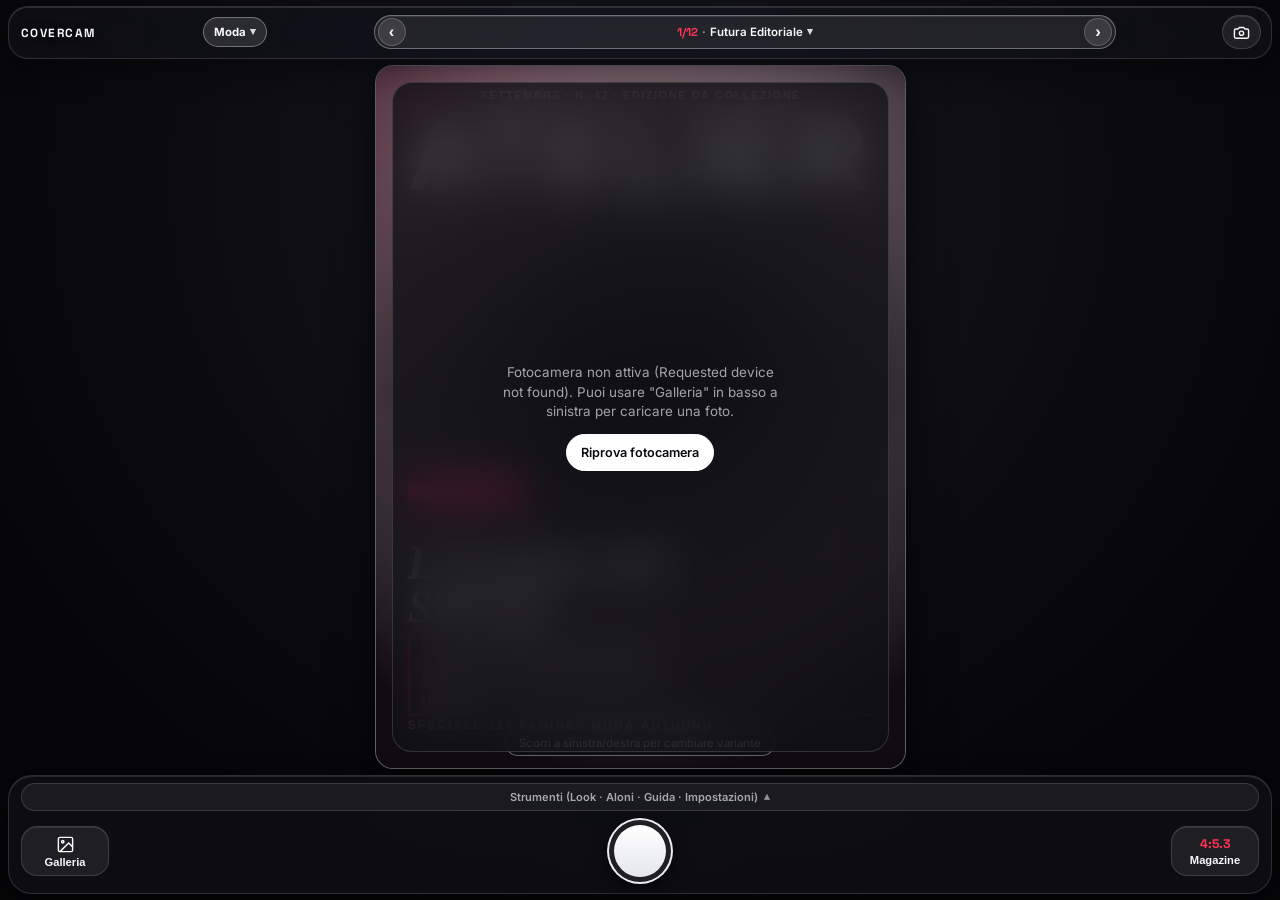
==== commit 63d31683: "Very soft halo edges" ====
--- a/covercam-beta/index.html
+++ b/covercam-beta/index.html
@@ -13,7 +13,7 @@
   <link rel="preconnect" href="https://fonts.googleapis.com">
   <link rel="preconnect" href="https://fonts.gstatic.com" crossorigin>
   <link href="https://fonts.googleapis.com/css2?family=Anton&family=Archivo+Black&family=Barlow+Condensed:ital,wght@0,600;0,700;0,800;1,700&family=Bebas+Neue&family=Bodoni+Moda:ital,opsz,wght@0,6..96,700;0,6..96,900;1,6..96,700&family=Cinzel:wght@700;800&family=Cormorant+Garamond:ital,wght@0,400;0,600;0,700;1,400;1,600;1,700&family=DM+Sans:ital,wght@0,400;0,500;0,700;1,400&family=Inter:wght@400;500;600;700;800&family=Jost:ital,wght@0,400;0,500;0,600;0,700;0,800;0,900;1,500;1,700&family=Lato:ital,wght@0,400;0,700;0,900;1,400;1,700&family=League+Spartan:wght@600;700;800;900&family=Montserrat:wght@400;500;600;700;800;900&family=Newsreader:ital,opsz,wght@0,6..72,400;0,6..72,600;0,6..72,800;1,6..72,400;1,6..72,800&family=Oswald:wght@500;600;700&family=Playfair+Display:ital,wght@0,400;0,700;0,900;1,400;1,700;1,900&family=Plus+Jakarta+Sans:wght@500;600;700;800&family=Space+Grotesk:wght@500;600;700&family=Syne:wght@700;800&family=Work+Sans:wght@400;500;600;700;800&display=swap" rel="stylesheet">
-  <link rel="stylesheet" href="./styles.css?v=16">
+  <link rel="stylesheet" href="./styles.css?v=17">
 </head>
 <body>
   <div class="app-shell">
@@ -30,9 +30,12 @@
 
         <div class="preset-pill" id="presetBadge" aria-live="polite">
           <button type="button" id="btnPrevVariant" class="pill-step-btn" aria-label="Variante precedente">‹</button>
-          <span id="presetIndexLabel">1/12</span>
-          <span class="dot-sep">·</span>
-          <span id="presetNameLabel">Classico Centrale</span>
+          <button type="button" id="btnToggleVariantList" class="preset-center-btn" aria-expanded="false" aria-controls="variantPickerRow" title="Tocca per scegliere direttamente una delle varianti">
+            <span id="presetIndexLabel">1/12</span>
+            <span class="dot-sep">·</span>
+            <span id="presetNameLabel">Classico Centrale</span>
+            <span class="chevron-icon" id="variantChevron">▾</span>
+          </button>
           <button type="button" id="btnNextVariant" class="pill-step-btn" aria-label="Variante successiva">›</button>
         </div>
 
@@ -56,6 +59,7 @@
       </div>
 
       <nav class="genre-tabs hidden" id="genreTabs" aria-label="Generi copertina"></nav>
+      <div class="variant-picker-row hidden" id="variantPickerRow" role="listbox" aria-label="Seleziona variante del genere corrente"></div>
     </header>
 
     <main class="viewport-area" id="viewportArea">
@@ -65,6 +69,24 @@
         <canvas id="overlayCanvas"></canvas>
 
         <div class="swipe-hint" id="swipeHint">Scorri a sinistra/destra per cambiare variante</div>
+        <div class="light-floating-hud hidden" id="lightFloatingHud" role="region" aria-label="Controlli aloni di luce">
+          <div class="hud-top-row">
+            <span class="hud-title">Aloni (tocca o trascina sulla foto)</span>
+            <button type="button" id="btnAddCenterHalo" class="chip-btn">+ Alone</button>
+            <button type="button" id="btnClearLightsHud" class="chip-btn">Reset</button>
+            <button type="button" id="btnCloseLightHud" class="icon-btn" aria-label="Chiudi HUD aloni">✕</button>
+          </div>
+          <div class="hud-sliders-row">
+            <label class="hud-slider-label">
+              <span>Intensità <b id="haloIntensityValue">48%</b></span>
+              <input type="range" id="haloIntensitySlider" min="10" max="100" value="48" step="2">
+            </label>
+            <label class="hud-slider-label">
+              <span>Raggio <b id="haloRadiusValue">34%</b></span>
+              <input type="range" id="haloRadiusSlider" min="15" max="65" value="34" step="1">
+            </label>
+          </div>
+        </div>
         <div class="camera-error hidden" id="cameraErrorBox">
           <p id="cameraErrorText">Accesso alla fotocamera non disponibile. Puoi comunque importare una foto dalla galleria.</p>
           <button type="button" id="btnRetryCamera" class="action-btn">Riprova fotocamera</button>
@@ -75,7 +97,7 @@
     <footer class="bottom-bar">
       <div class="dock-collapse-row">
         <button type="button" id="btnToggleQuickDock" class="dock-toggle-handle" aria-expanded="false" aria-controls="quickDockContainer">
-          <span>Strumenti (Look · Guida · Impostazioni)</span>
+          <span>Strumenti (Look · Aloni · Guida · Impostazioni)</span>
           <span class="chevron-icon" id="dockChevron">▴</span>
         </button>
       </div>
@@ -95,6 +117,22 @@
           <small id="dockLookBadge">Mult.</small>
         </button>
 
+        <button type="button" id="btnQuickLightHud" class="dock-pill" aria-pressed="false" title="Apri overlay Aloni di Luce sulla foto">
+          <span class="dock-pill-label">
+            <svg viewBox="0 0 24 24" width="14" height="14" fill="none" stroke="currentColor" stroke-width="2">
+              <circle cx="12" cy="12" r="5"/>
+              <line x1="12" y1="1" x2="12" y2="3"/>
+              <line x1="12" y1="21" x2="12" y2="23"/>
+              <line x1="4.22" y1="4.22" x2="5.64" y2="5.64"/>
+              <line x1="18.36" y1="18.36" x2="19.78" y2="19.78"/>
+              <line x1="1" y1="12" x2="3" y2="12"/>
+              <line x1="21" y1="12" x2="23" y2="12"/>
+            </svg>
+            <span>Aloni</span>
+          </span>
+          <small id="dockHaloBadge">OFF</small>
+        </button>
+
         <button type="button" id="btnGuideCycle" class="dock-pill" aria-pressed="false" title="Cambia griglia di composizione">
           <span class="dock-pill-label">
             <svg viewBox="0 0 24 24" width="14" height="14" fill="none" stroke="currentColor" stroke-width="2">
@@ -322,9 +360,25 @@
         </summary>
         <div class="acc-body">
           <div class="color-row" id="lightBlendDrawerBar" role="radiogroup" aria-label="Metodo fusione aloni"></div>
+          <div class="tone-sliders">
+            <label class="tone-control">
+              <div class="setting-header">
+                <span>Intensità alone</span>
+                <span id="drawerHaloIntensityValue">48%</span>
+              </div>
+              <input type="range" id="drawerHaloIntensitySlider" min="10" max="100" value="48" step="2">
+            </label>
+            <label class="tone-control">
+              <div class="setting-header">
+                <span>Raggio alone</span>
+                <span id="drawerHaloRadiusValue">34%</span>
+              </div>
+              <input type="range" id="drawerHaloRadiusSlider" min="15" max="65" value="34" step="1">
+            </label>
+          </div>
           <div class="setting-toggles">
             <button type="button" id="btnLightModeToggle" class="toggle-pill" aria-pressed="false">
-              <span>Tocca foto per alone</span>
+              <span>Overlay Aloni sulla foto</span>
               <strong id="lightModeStatusText">OFF</strong>
             </button>
             <button type="button" id="btnClearLights" class="toggle-pill">
@@ -411,6 +465,6 @@
     </div>
   </dialog>
 
-  <script type="module" src="./js/app.js?v=16"></script>
+  <script type="module" src="./js/app.js?v=17"></script>
 </body>
 </html>
--- a/covercam-beta/styles.css
+++ b/covercam-beta/styles.css
@@ -146,21 +146,38 @@
 .preset-pill {
   display: inline-flex;
   align-items: center;
-  justify-content: center;
-  gap: 5px;
+  justify-content: space-between;
+  gap: 2px;
   background: var(--glass-chip);
-  border: 1px solid var(--glass-border);
-  border-radius: 999px;
-  padding: 3px 6px;
+  border: 1px solid var(--glass-border-bright);
+  border-radius: 999px;
+  padding: 2px 3px;
   font-size: 0.72rem;
   color: var(--text-primary);
   min-width: 0;
   flex: 1;
-  max-width: 56vw;
+  max-width: 58vw;
   white-space: nowrap;
   overflow: hidden;
-  text-overflow: ellipsis;
-  box-shadow: inset 0 1px 0 rgba(255, 255, 255, 0.08);
+  box-shadow: inset 0 1px 0 rgba(255, 255, 255, 0.1);
+}
+
+.preset-center-btn {
+  display: inline-flex;
+  align-items: center;
+  justify-content: center;
+  gap: 4px;
+  background: none;
+  border: none;
+  color: var(--text-primary);
+  font-family: var(--font-ui);
+  font-size: 0.72rem;
+  font-weight: 600;
+  padding: 4px 6px;
+  min-width: 0;
+  flex: 1;
+  cursor: pointer;
+  overflow: hidden;
 }
 
 #presetNameLabel {
@@ -170,16 +187,16 @@
 }
 
 .pill-step-btn {
-  background: rgba(255, 255, 255, 0.08);
-  border: none;
-  color: var(--text-primary);
-  width: 22px;
-  height: 22px;
+  background: rgba(255, 255, 255, 0.12);
+  border: 1px solid rgba(255, 255, 255, 0.18);
+  color: var(--text-primary);
+  width: 28px;
+  height: 28px;
   border-radius: 50%;
   display: inline-flex;
   align-items: center;
   justify-content: center;
-  font-size: 0.95rem;
+  font-size: 1.05rem;
   font-weight: 700;
   line-height: 1;
   cursor: pointer;
@@ -187,7 +204,51 @@
 }
 
 .pill-step-btn:active {
-  background: rgba(255, 255, 255, 0.24);
+  background: rgba(255, 255, 255, 0.32);
+  transform: scale(0.92);
+}
+
+.variant-picker-row {
+  display: flex;
+  align-items: center;
+  gap: 6px;
+  margin-top: 7px;
+  overflow-x: auto;
+  scrollbar-width: none;
+  padding-bottom: 2px;
+}
+
+.variant-picker-row::-webkit-scrollbar {
+  display: none;
+}
+
+.variant-chip {
+  display: inline-flex;
+  align-items: center;
+  gap: 5px;
+  background: rgba(255, 255, 255, 0.06);
+  border: 1px solid var(--glass-border);
+  border-radius: 999px;
+  color: var(--text-muted);
+  font-family: var(--font-ui);
+  font-size: 0.72rem;
+  font-weight: 600;
+  padding: 6px 12px;
+  cursor: pointer;
+  white-space: nowrap;
+  flex-shrink: 0;
+}
+
+.variant-chip b {
+  font-family: var(--font-mono);
+  font-size: 0.68rem;
+  color: var(--brand-color);
+}
+
+.variant-chip.active {
+  background: rgba(255, 255, 255, 0.94);
+  color: #090a0f;
+  border-color: #ffffff;
 }
 
 #presetIndexLabel {
@@ -748,6 +809,77 @@
   opacity: 0;
 }
 
+.light-floating-hud {
+  position: absolute;
+  left: 8px;
+  right: 8px;
+  bottom: 8px;
+  background: rgba(18, 18, 26, 0.82);
+  backdrop-filter: blur(20px) saturate(180%);
+  -webkit-backdrop-filter: blur(20px) saturate(180%);
+  border: 1px solid var(--glass-border-bright);
+  border-radius: 18px;
+  padding: 10px 12px;
+  display: flex;
+  flex-direction: column;
+  gap: 8px;
+  z-index: 15;
+  box-shadow: 0 10px 30px rgba(0, 0, 0, 0.55), inset 0 1px 0 rgba(255, 255, 255, 0.2);
+  animation: hudSlideUp 0.18s cubic-bezier(0.16, 1, 0.3, 1);
+}
+
+@keyframes hudSlideUp {
+  from {
+    transform: translateY(12px);
+    opacity: 0;
+  }
+  to {
+    transform: translateY(0);
+    opacity: 1;
+  }
+}
+
+.hud-top-row {
+  display: flex;
+  align-items: center;
+  gap: 8px;
+}
+
+.hud-title {
+  flex: 1;
+  font-family: var(--font-ui);
+  font-size: 0.72rem;
+  font-weight: 700;
+  color: var(--text-primary);
+  white-space: nowrap;
+  overflow: hidden;
+  text-overflow: ellipsis;
+}
+
+.hud-sliders-row {
+  display: grid;
+  grid-template-columns: 1fr 1fr;
+  gap: 10px;
+}
+
+.hud-slider-label {
+  display: flex;
+  flex-direction: column;
+  gap: 4px;
+}
+
+.hud-slider-label span {
+  display: flex;
+  justify-content: space-between;
+  font-size: 0.68rem;
+  color: var(--text-muted);
+}
+
+.hud-slider-label span b {
+  font-family: var(--font-mono);
+  color: var(--text-primary);
+}
+
 .camera-error {
   position: absolute;
   inset: 16px;
@@ -821,8 +953,8 @@
 
 .quick-dock {
   display: grid;
-  grid-template-columns: repeat(3, minmax(0, 1fr));
-  gap: 8px;
+  grid-template-columns: repeat(4, minmax(0, 1fr));
+  gap: 6px;
   width: 100%;
 }
 
